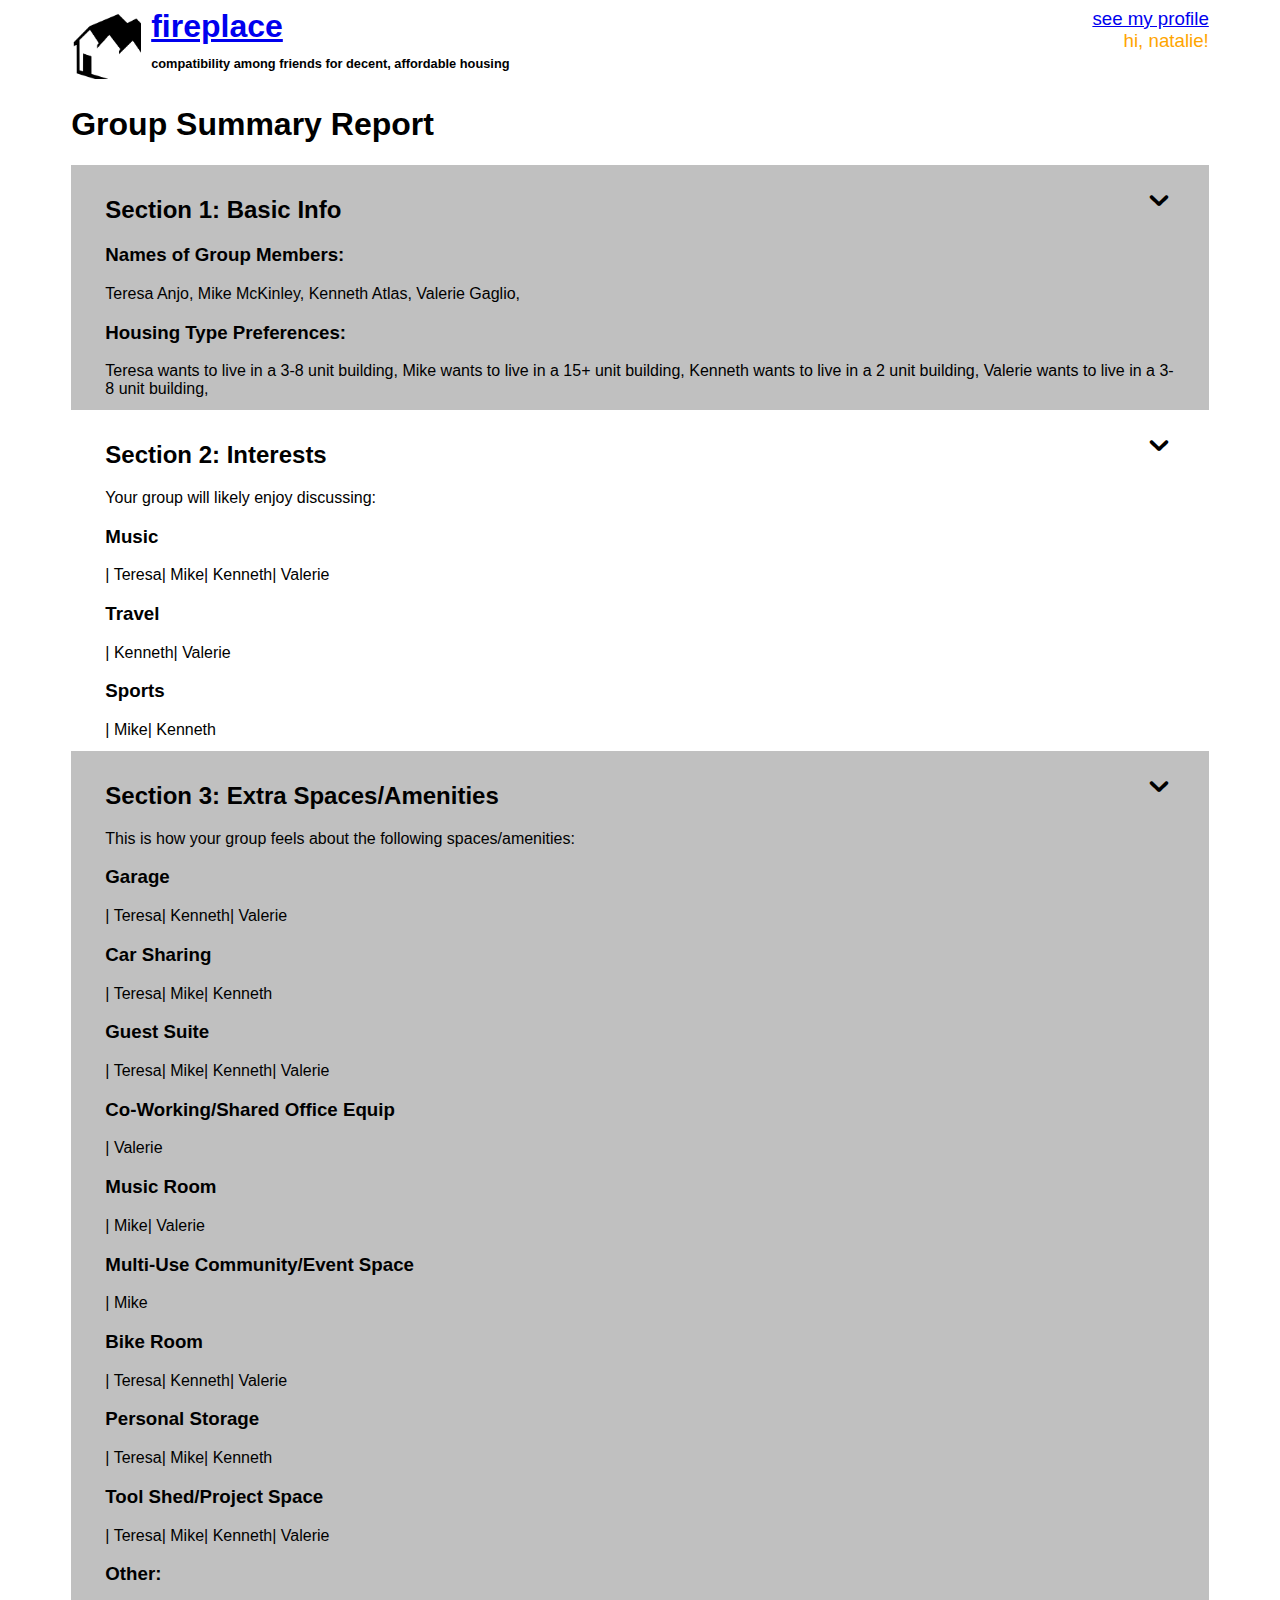
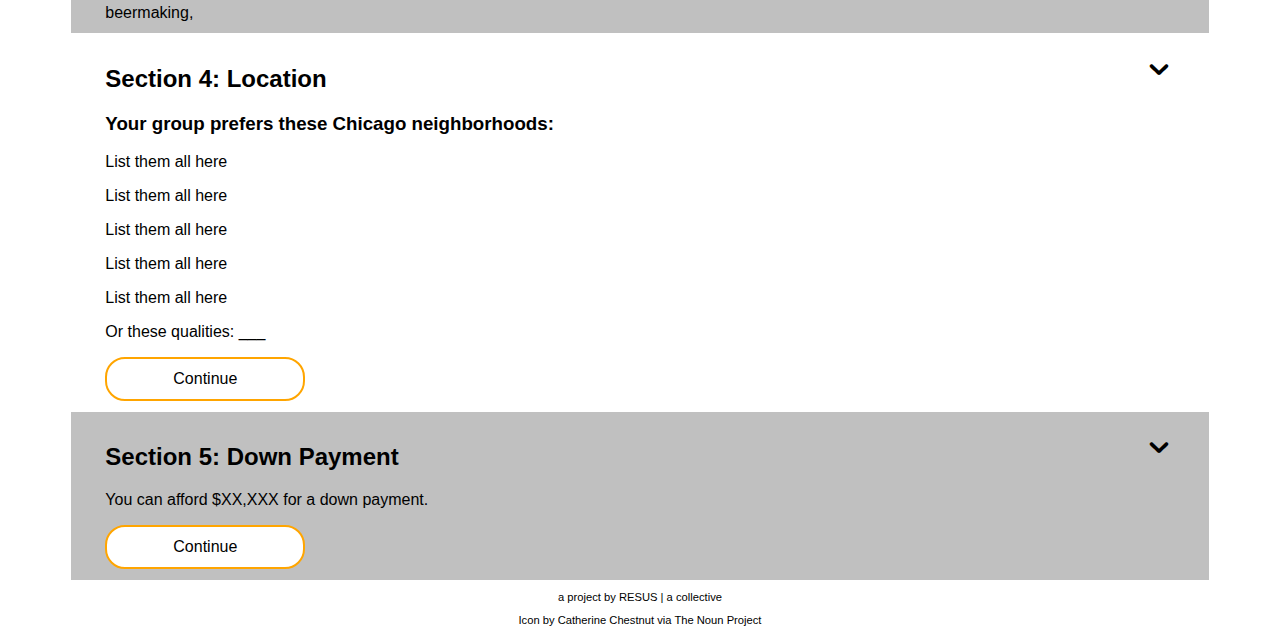
==== group-summary.html @ 675db1f5 "js data, getting, showing" ====
<!DOCTYPE html>
<html lang="en">
<head>
	<meta charset="utf-8">
  <meta http-equiv="X-UA-Compatible" content="IE=edge">
  <meta name="viewport" content="initial-scale=1.0, width=device-width"/>

  <link rel="shortcut icon" href="housingmatchfav.ico" type="image/ico" width="16" height="16">

	<meta name="description" content="Compatibility among friends for decent, affordable housing.">

	<link href='https://fonts.googleapis.com/css?family=Slabo+27px' rel='stylesheet' type='text/css'>


<!-- THIS STYLESHEET IS LOADED FOR ALL PAGES -->
	<link rel="stylesheet" href="css/fireplace.css">
<!-- NAV GLYPHS -->
	<link rel="stylesheet" href="imgs/icomoon25187/style.css">

	<!-- THIS STYLESHEET MIGHT CHANGE BETWEEN PAGES.
		<link rel="stylesheet" href="css/profiles.css">-->



	<title>Group Summary Report | Group Match for Good Housing | Fireplace</title>

</head>



<body>
<header>
	<div class="housingmatchicon">
		<img src="imgs/noun_catherine-chestnut.png" alt="housing match icon">
	</div>
	<div class="fireplacetitle">
		<h1><a href="index.html">fireplace</a></h1>
		<h2 class="tagline">compatibility among friends for decent, affordable housing</h2>
	</div>
	<nav>
		<h3><a href="profile-create.html">see my profile</a></h3>
		<h3>hi, natalie!</h3>
	</nav>

</header>



<div class="container summary">
	<h1>Group Summary Report</h1>

	<section class="basicinfo sectionbox">
		<h2>Section 1: Basic Info</h2>
		<div class="navicon icon-chevron-down"></div>
		<h3>Names of Group Members: </h3>
		<h3>Housing Type Preferences:</h3> <!-- A WAY TO DYNAMICALLY REPLACE THIS WITH THE KEY?? -->

	</section>

	<section class="interests">
		<h2>Section 2: Interests</h2>
		<div class="navicon icon-chevron-down"></div>
		<p>Your group will likely enjoy discussing:</p>
		<h3 id="display-music">Music</h3>
		<!-- added here with .after() -->
		<h3 id="display-travel">Travel</h3>
		<!-- added here with .after() -->
		<h3 id="display-sports">Sports</h3>
		<!-- added here with .after() -->

<!-- HOW CAN WE DISPLAY 'NO ONE' ?? -->

	</section>

	<section class="storage sectionbox">
		<h2>Section 3: Extra Spaces/Amenities</h2>
		<div class="navicon icon-chevron-down"></div>
			<p>This is how your group feels about the following spaces/amenities:</p>
		<h3 id="display-garage">Garage</h3>
		<h3 id="display-carsharing">Car Sharing</h3>
		<h3 id="display-guestsuite">Guest Suite</h3>
		<h3 id="display-coworking">Co-Working/Shared Office Equip</h3>
		<h3 id="display-musicroom">Music Room</h3>
		<h3 id="display-eventspace">Multi-Use Community/Event Space</h3>
		<h3 id="display-bikeroom">Bike Room</h3>
		<h3 id="display-personalstorage">Personal Storage</h3>
		<h3 id="display-toolshed">Tool Shed/Project Space</h3>
		<h3 id="display-otherspace">Other:</h3>
	</section>

	<section class="location">
		<h2>Section 4: Location</h2>
		<div class="navicon icon-chevron-down"></div>
		<h3>Your group prefers these Chicago neighborhoods:</h3>
		<p>List them all here</p>
		<p>List them all here</p>
		<p>List them all here</p>
		<p>List them all here</p>
		<p>List them all here</p>

		<p>Or these qualities: ___ </p>

		<button class="bttnbig">Continue</button>

	</section>

	<section class="downpayment sectionbox">
		<h2>Section 5: Down Payment</h2>
		<div class="navicon icon-chevron-down"></div>
		<p>You can afford $XX,XXX for a down payment. </p>

		<button class="bttnbig">Continue</button>

	</section>

</div> <!--/ "container" -->

<footer>

	<p>a project by RESUS | a collective</p>
	<p>Icon by Catherine Chestnut via The Noun Project</p>

</footer>

<script src="js/jquery.min.js"></script>
<script src="js/fireplace.js"></script>

</body>
</html>
---- css/fireplace.css ----
* {
  box-sizing: border-box;
  	-moz-box-sizing: border-box;
    -webkit-box-sizing: border-box;
}
body {
  font-family: helvetica neue, sans-serif;
}
header {
  margin: 0 5% 2% 5%;
  overflow: auto;
}
.housingmatchicon {
}
.housingmatchicon img {
  float: left;
  width: 80px;
  padding-right: 10px;
}
.fireplacetitle {
  float: left;
  width: 50%;
}
.fireplacetitle h1 {
  margin: 0;
}
.tagline {
  font-size: 0.8em;
}
.tagline h2 {

}
nav {
  float: right;
  width: 30%;
}
nav h3 {
  text-align: right;
  margin: 0;
  color: orange;
  font-weight: 200;
}
.container {
  margin: 0 5%;
}
button {
  width: 200px;
  padding: 1%;
  border: 2px solid orange;
  background-color: white;
  font-size: 1em;
  font-weight: 500;
  border-radius: 20px;
  /* clear: both; clear the element itself, not the element after it! */
}
.bttnsm {
  width: 70px;
  font-size: 0.8em;
}
.bttnmed {
}
.bttnbig  {
}
section {
  clear: both;
  overflow: auto;
  padding: 1% 3%;
}
.sectionbox {
  background-color: silver;
}
.navicon {
  font-size: 2em;
  float: right;
  position: relative;
  bottom: 60px;
}


/*------ FORM LAYOUT AND STYLING -----*/
.row-form {
  clear: both;
}
form {
  clear: both;
  margin-bottom: 3%;
}
input {
  border: 1px solid darkgrey;
  /* height affects checkboxes! */
  font-size: 1.3em;
  padding-left: 2%; /* affects checkboxes! */
}
.col6 {
  width: 90%;
}
.dropdown-style {
  width: 100%;
  max-width: 700px;
  height: 30px;
}
.form-basic-info input {
  border: 1px solid blue;
  margin-bottom: 1%;
}
.location .col12 {
  height: 100px;
  width: 90%;
}
@media screen and (min-width: 700px) {
  .col6 {
    margin-right: 2%;
    float: left;
    margin-bottom: 2%;
  }
  .col12 {
    max-width: 700px;
  }
  .col6 {
    width: 40%;
  }
}

.overview h2 {
  font-size: 2em;
  margin-top: 0;
}
.overview .benefit {
  width: 25%;
  float: left;
  overflow: auto;
  text-align: center;
  font-size: 0.8em;
}
.benefit img {
  width: 50px;
  margin: 0 auto;
}


/* browse section styling ----------- */
  /* FLEX-WRAP SO AVATARS GO TO NEXT ROW */

.light-weight-p {
  font-weight: 200;
}
.browse .avatar-row { /* why is this including the button and the h2????? */
  background-color: lightsteelblue;
  overflow: auto;
  clear: both;
  /*  display: flex; THIS MAKES ALL THE CHILDREN BECOME %WIDTHS!  */
  height: 300px;
  flex-wrap: nowrap;
}
.right-side-info { /* define the type of avatar box that has buttons or text on the right side */
  width: 200px;
  border: 2px solid grey;
  float: left;
  padding: 1%;
  margin-right: 5%;
}
.right-side-info .avatar {
  margin: 0px;
}
.right-side-info img {
  border-radius: 10px;
}

/* discover section styling ----------- */
.discover .avatar-row {
  border: 2px solid grey;
  height: 120px;
  overflow: auto;
  clear: both;
  display: flex;
  wrap: flex-wrap;
}
.avatar {
  width: 70px;
  height: 70px;
  margin: 0 auto;
}
.avatar img {
  width: 100%;
}
.button-below-avatar {
  width: 90px;
  float: left;
  text-align: center;
  margin-right: 20px;

}
.avatar-row .socialmediaicons {

}
.socialicon {
  font-size: 2em;
  float: left;
  padding-right: 3%;
}

.invite form {
}



footer {
  margin: 0 5%;
  text-align: center;
  font-size: 0.7em;

}




/* convert this breakpoint to SASS variable!! */
@media screen and (min-width: 700px) {
  .overview h2 {
    font-size: 3em;
  }
  .benefit img {
    width: 90px; /* move to desktop, reduce for mobile */
  }
  .overview .benefit {
    font-size: normal;
  }
}
---- imgs/icomoon25187/style.css ----
@font-face {
  font-family: 'icomoon';
  src:  url('fonts/icomoon.eot?89jarv');
  src:  url('fonts/icomoon.eot?89jarv#iefix') format('embedded-opentype'),
    url('fonts/icomoon.ttf?89jarv') format('truetype'),
    url('fonts/icomoon.woff?89jarv') format('woff'),
    url('fonts/icomoon.svg?89jarv#icomoon') format('svg');
  font-weight: normal;
  font-style: normal;
}

[class^="icon-"], [class*=" icon-"] {
  /* use !important to prevent issues with browser extensions that change fonts */
  font-family: 'icomoon' !important;
  speak: none;
  font-style: normal;
  font-weight: normal;
  font-variant: normal;
  text-transform: none;
  line-height: 1;

  /* Better Font Rendering =========== */
  -webkit-font-smoothing: antialiased;
  -moz-osx-font-smoothing: grayscale;
}

.icon-chevron-down:before {
  content: "\e900";
}
.icon-chevron-up:before {
  content: "\e901";
}
.icon-chevron-with-circle-up:before {
  content: "\e902";
}
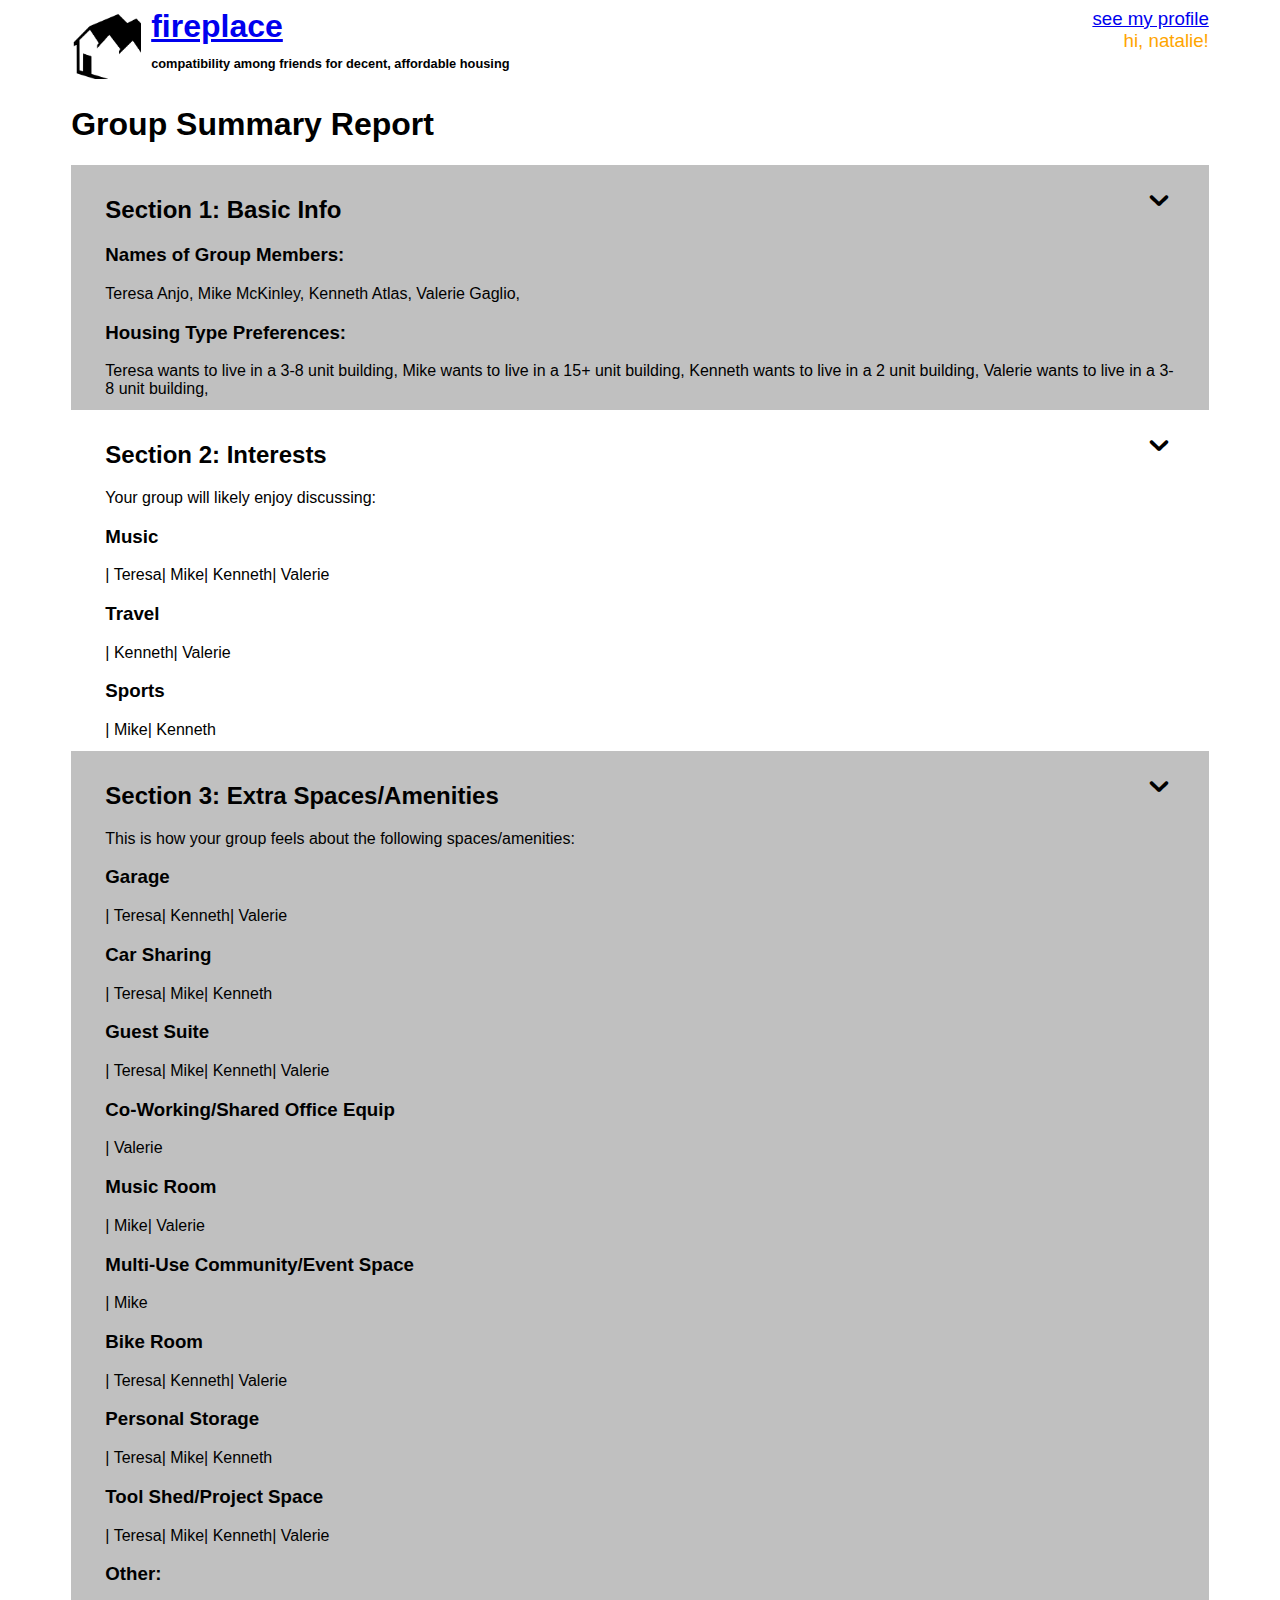
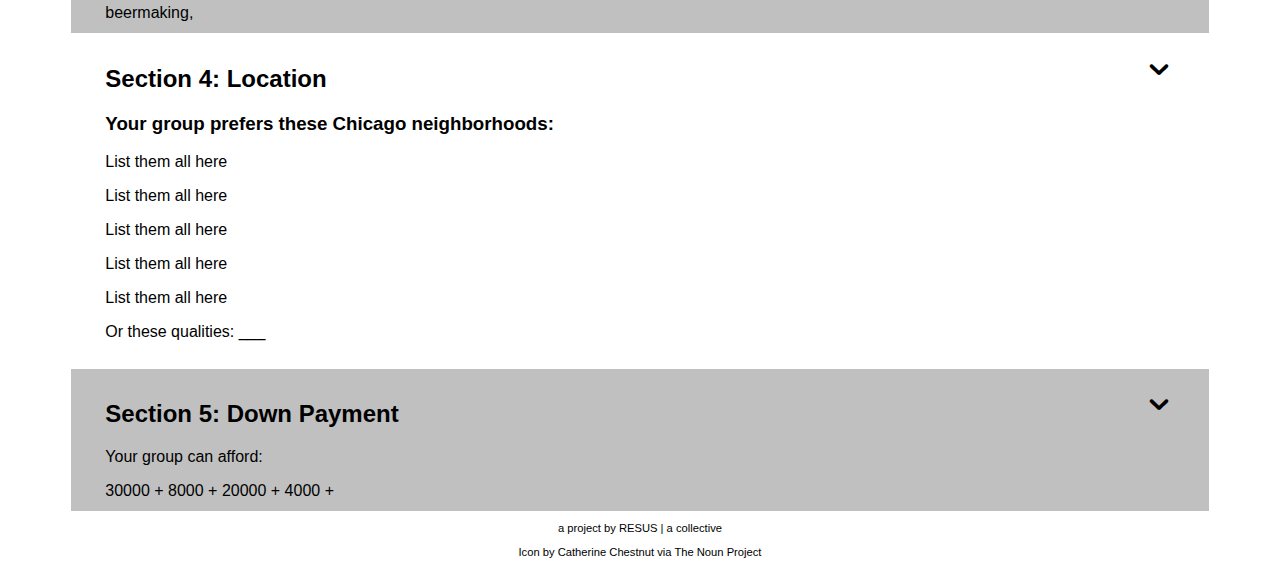
==== commit 7bf2b32b: "more forms" ====
--- a/group-summary.html
+++ b/group-summary.html
@@ -46,70 +46,77 @@
 
 
 
-<div class="container summary">
+<div class="container">
 	<h1>Group Summary Report</h1>
 
 	<section class="basicinfo sectionbox">
 		<h2>Section 1: Basic Info</h2>
 		<div class="navicon icon-chevron-down"></div>
-		<h3>Names of Group Members: </h3>
-		<h3>Housing Type Preferences:</h3> <!-- A WAY TO DYNAMICALLY REPLACE THIS WITH THE KEY?? -->
+		<div class="display">
+			<h3>Names of Group Members: </h3>
+			<h3>Housing Type Preferences:</h3> <!-- A WAY TO DYNAMICALLY REPLACE THIS WITH THE KEY?? -->
+		</div>
 
 	</section>
 
 	<section class="interests">
 		<h2>Section 2: Interests</h2>
 		<div class="navicon icon-chevron-down"></div>
-		<p>Your group will likely enjoy discussing:</p>
-		<h3 id="display-music">Music</h3>
-		<!-- added here with .after() -->
-		<h3 id="display-travel">Travel</h3>
-		<!-- added here with .after() -->
-		<h3 id="display-sports">Sports</h3>
-		<!-- added here with .after() -->
+		<div class="display">
+			<p>Your group will likely enjoy discussing:</p>
+			<h3 id="display-music">Music</h3>
+			<!-- added here with .after() -->
+			<h3 id="display-travel">Travel</h3>
+			<!-- added here with .after() -->
+			<h3 id="display-sports">Sports</h3>
+			<!-- added here with .after() -->
+		</div>
 
 <!-- HOW CAN WE DISPLAY 'NO ONE' ?? -->
 
 	</section>
 
-	<section class="storage sectionbox">
+	<section class="extra sectionbox">
 		<h2>Section 3: Extra Spaces/Amenities</h2>
 		<div class="navicon icon-chevron-down"></div>
+		<div class="display">
 			<p>This is how your group feels about the following spaces/amenities:</p>
-		<h3 id="display-garage">Garage</h3>
-		<h3 id="display-carsharing">Car Sharing</h3>
-		<h3 id="display-guestsuite">Guest Suite</h3>
-		<h3 id="display-coworking">Co-Working/Shared Office Equip</h3>
-		<h3 id="display-musicroom">Music Room</h3>
-		<h3 id="display-eventspace">Multi-Use Community/Event Space</h3>
-		<h3 id="display-bikeroom">Bike Room</h3>
-		<h3 id="display-personalstorage">Personal Storage</h3>
-		<h3 id="display-toolshed">Tool Shed/Project Space</h3>
-		<h3 id="display-otherspace">Other:</h3>
+			<h3 id="display-garage">Garage</h3>
+			<h3 id="display-carsharing">Car Sharing</h3>
+			<h3 id="display-guestsuite">Guest Suite</h3>
+			<h3 id="display-coworking">Co-Working/Shared Office Equip</h3>
+			<h3 id="display-musicroom">Music Room</h3>
+			<h3 id="display-eventspace">Multi-Use Community/Event Space</h3>
+			<h3 id="display-bikeroom">Bike Room</h3>
+			<h3 id="display-personalstorage">Personal Storage</h3>
+			<h3 id="display-toolshed">Tool Shed/Project Space</h3>
+			<h3 id="display-otherspace">Other:</h3>
+		</div>
 	</section>
 
 	<section class="location">
 		<h2>Section 4: Location</h2>
 		<div class="navicon icon-chevron-down"></div>
-		<h3>Your group prefers these Chicago neighborhoods:</h3>
-		<p>List them all here</p>
-		<p>List them all here</p>
-		<p>List them all here</p>
-		<p>List them all here</p>
-		<p>List them all here</p>
+		<div class="display">
+			<h3>Your group prefers these Chicago neighborhoods:</h3>
+			<p>List them all here</p>
+			<p>List them all here</p>
+			<p>List them all here</p>
+			<p>List them all here</p>
+			<p>List them all here</p>
 
-		<p>Or these qualities: ___ </p>
+			<p>Or these qualities: ___ </p>
+		</div>
 
-		<button class="bttnbig">Continue</button>
 
 	</section>
 
 	<section class="downpayment sectionbox">
 		<h2>Section 5: Down Payment</h2>
 		<div class="navicon icon-chevron-down"></div>
-		<p>You can afford $XX,XXX for a down payment. </p>
-
-		<button class="bttnbig">Continue</button>
+		<div class="display">
+			<p>Your group can afford: </p>
+		</div>
 
 	</section>
 
--- a/css/fireplace.css
+++ b/css/fireplace.css
@@ -42,6 +42,9 @@
 }
 .container {
   margin: 0 5%;
+}
+.summary {
+  margin-bottom: 3%;
 }
 button {
   width: 200px;
@@ -51,6 +54,7 @@
   font-size: 1em;
   font-weight: 500;
   border-radius: 20px;
+  clear: both;
   /* clear: both; clear the element itself, not the element after it! */
 }
 .bttnsm {
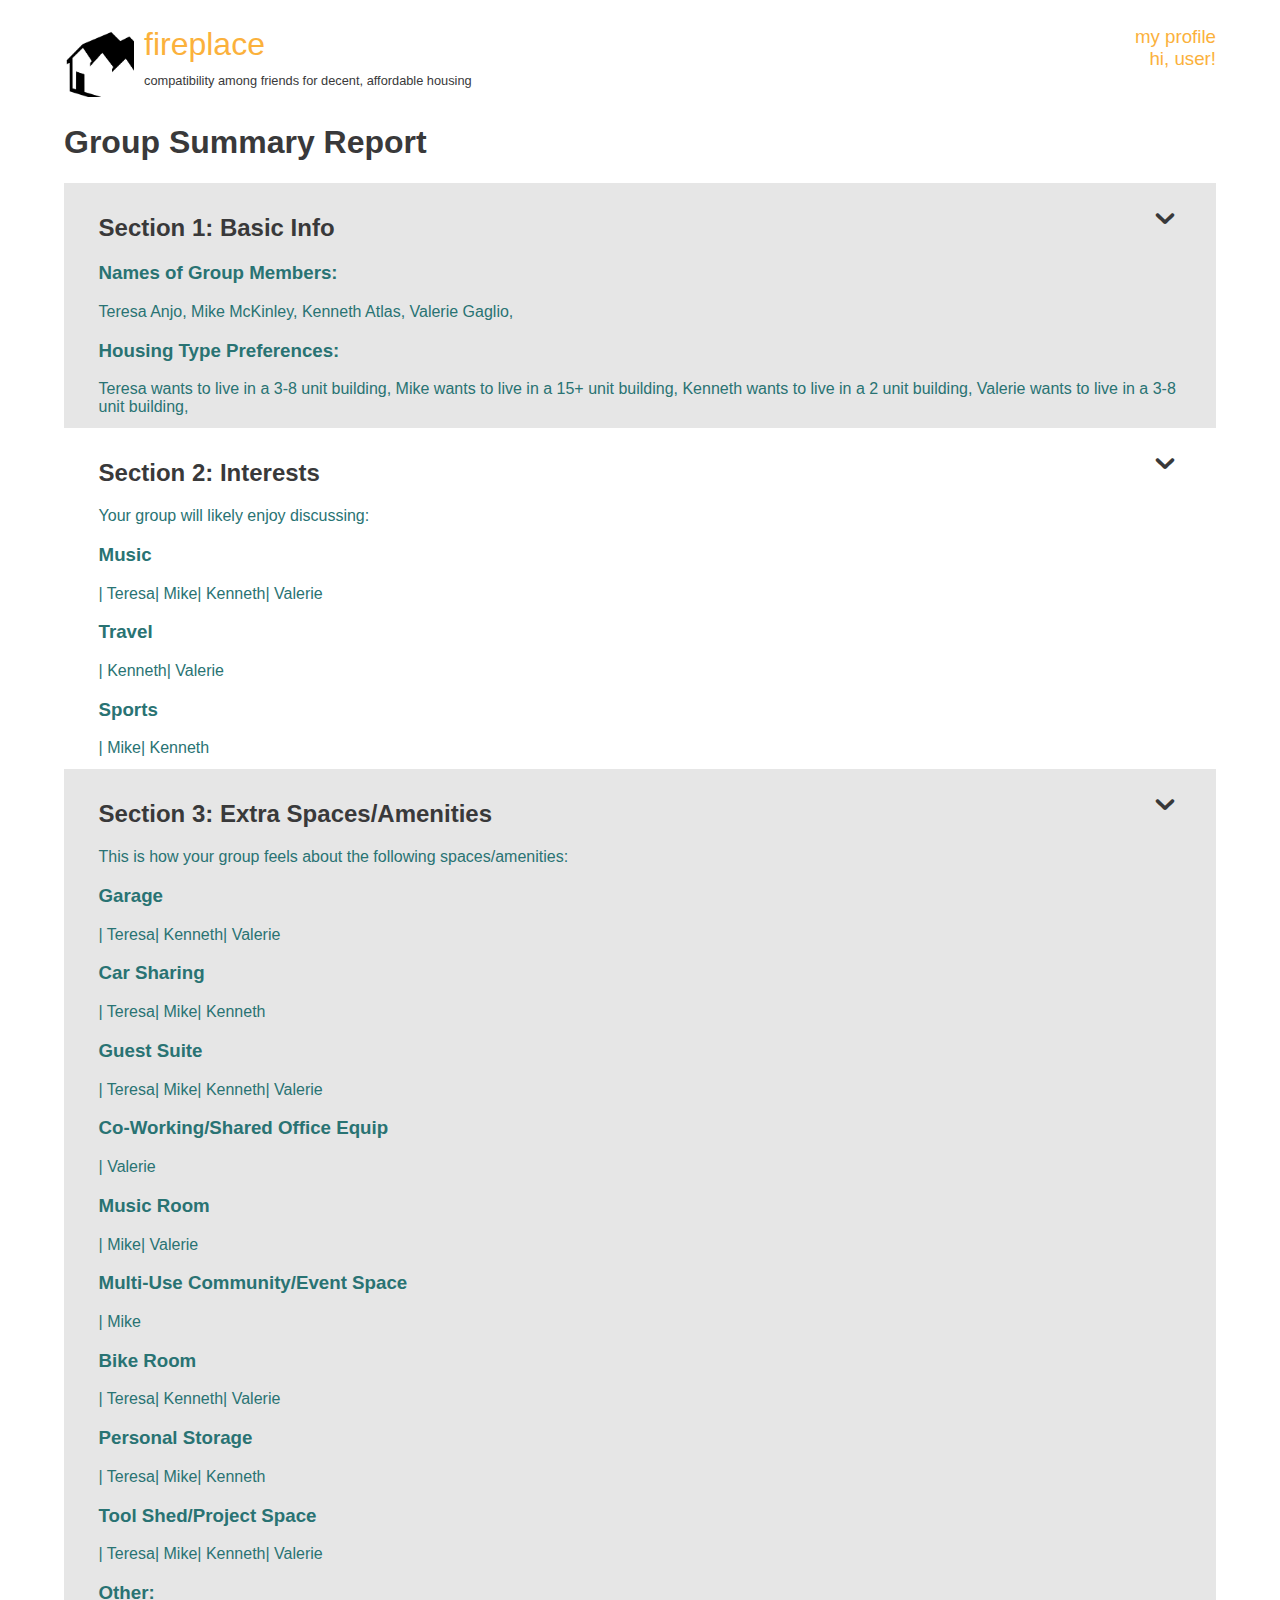
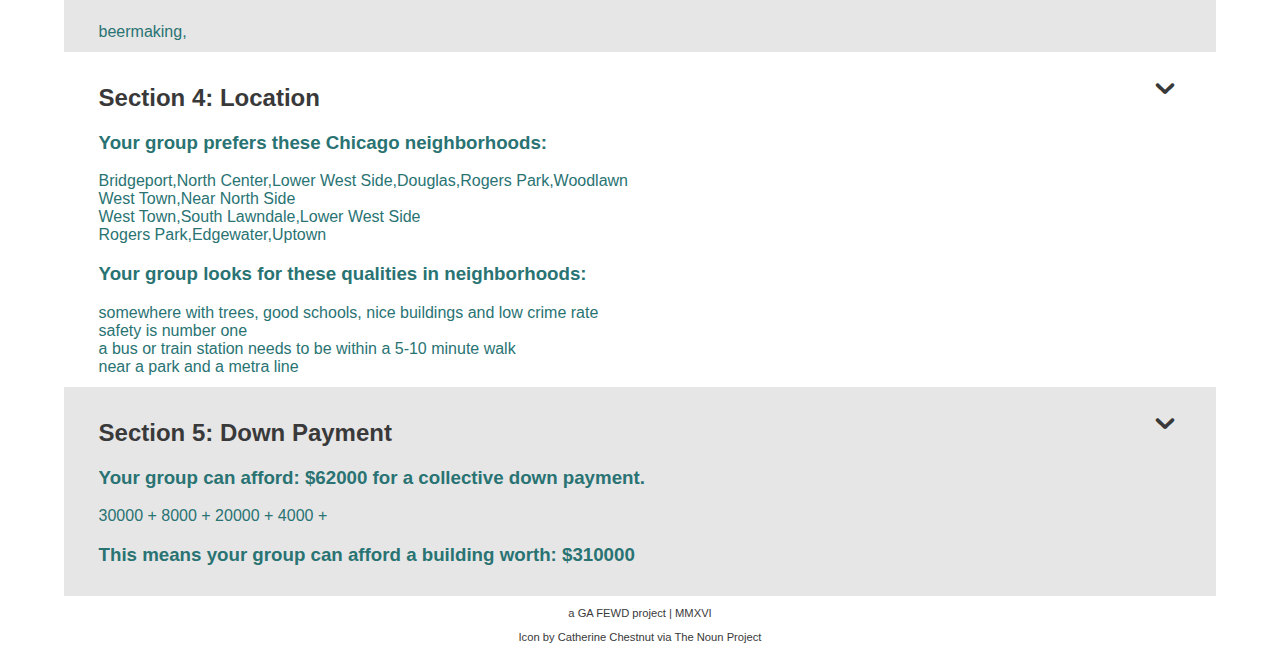
==== commit 8b397018: "hard js stuff done" ====
--- a/group-summary.html
+++ b/group-summary.html
@@ -38,8 +38,8 @@
 		<h2 class="tagline">compatibility among friends for decent, affordable housing</h2>
 	</div>
 	<nav>
-		<h3><a href="profile-create.html">see my profile</a></h3>
-		<h3>hi, natalie!</h3>
+		<h3><a href="profile-create.html">my profile</a></h3>
+		<h3>hi, user!</h3>
 	</nav>
 
 </header>
@@ -98,14 +98,11 @@
 		<h2>Section 4: Location</h2>
 		<div class="navicon icon-chevron-down"></div>
 		<div class="display">
+
 			<h3>Your group prefers these Chicago neighborhoods:</h3>
-			<p>List them all here</p>
-			<p>List them all here</p>
-			<p>List them all here</p>
-			<p>List them all here</p>
-			<p>List them all here</p>
+			<h3>Your group looks for these qualities in neighborhoods: </h3>
 
-			<p>Or these qualities: ___ </p>
+
 		</div>
 
 
@@ -115,7 +112,8 @@
 		<h2>Section 5: Down Payment</h2>
 		<div class="navicon icon-chevron-down"></div>
 		<div class="display">
-			<p>Your group can afford: </p>
+			<h3>Your group can afford: </h3>
+			<h3>This means your group can afford a building worth: </h3>
 		</div>
 
 	</section>
@@ -124,7 +122,7 @@
 
 <footer>
 
-	<p>a project by RESUS | a collective</p>
+	<p>a GA FEWD project | MMXVI</p>
 	<p>Icon by Catherine Chestnut via The Noun Project</p>
 
 </footer>
--- a/css/fireplace.css
+++ b/css/fireplace.css
@@ -1,3 +1,5 @@
+/* nice palette: https://coolors.co/297373-e6e6e6-39393a-fbb13c-undefined */
+
 * {
   box-sizing: border-box;
   	-moz-box-sizing: border-box;
@@ -5,9 +7,11 @@
 }
 body {
   font-family: helvetica neue, sans-serif;
+  margin: 0;
+  color: #39393A; /* onyx */
 }
 header {
-  margin: 0 5% 2% 5%;
+  margin: 2% 5%;
   overflow: auto;
 }
 .housingmatchicon {
@@ -23,21 +27,30 @@
 }
 .fireplacetitle h1 {
   margin: 0;
+  font-weight: 500;
+}
+a {
+  text-decoration: none;
+  color: #FBB13C; /* yellow orange */
+}
+.fireplacetitle a:hover{
+  text-decoration: underline;
 }
 .tagline {
   font-size: 0.8em;
+  font-weight: 400;
 }
 .tagline h2 {
 
 }
 nav {
   float: right;
-  width: 30%;
+  width: 20%;
 }
 nav h3 {
   text-align: right;
   margin: 0;
-  color: orange;
+  color: #FBB13C; /* yellow orange */
   font-weight: 200;
 }
 .container {
@@ -46,10 +59,11 @@
 .summary {
   margin-bottom: 3%;
 }
+
 button {
   width: 200px;
   padding: 1%;
-  border: 2px solid orange;
+  border: 2px solid #FBB13C; /* yellow orange */
   background-color: white;
   font-size: 1em;
   font-weight: 500;
@@ -71,7 +85,7 @@
   padding: 1% 3%;
 }
 .sectionbox {
-  background-color: silver;
+  background-color: #E6E6E6; /* platinum */
 }
 .navicon {
   font-size: 2em;
@@ -111,24 +125,51 @@
   height: 100px;
   width: 90%;
 }
-@media screen and (min-width: 700px) {
-  .col6 {
-    margin-right: 2%;
-    float: left;
-    margin-bottom: 2%;
-  }
-  .col12 {
-    max-width: 700px;
-  }
-  .col6 {
-    width: 40%;
-  }
-}
-
+  @media screen and (min-width: 700px) {
+    .col6 {
+      margin-right: 2%;
+      float: left;
+      margin-bottom: 2%;
+    }
+    .col12 {
+      max-width: 700px;
+    }
+    .col6 {
+      width: 40%;
+    }
+  }
+
+.overview {
+  width: 100%;
+  height: auto;
+  display: block;
+  margin: 0;
+  padding: 3% 5%;
+  position: relative;
+}
+
+.overview::after { /* snippet from https://css-tricks.com/snippets/css/transparent-background-images/  */
+  content: "";
+  background-image: url(https://images.unsplash.com/photo-1422479278902-8cef24992df0?ixlib=rb-0.3.5&q=80&fm=jpg&crop=entropy&cs=tinysrgb&s=b3792fa660f10a17b1abfe7109b68a49);
+  opacity: 0.5;
+  background-size: cover;
+  background-position: center;
+  background-attachment: fixed;
+  top: 0;
+  left: 0;
+  bottom: 0;
+  right: 0;
+  position: absolute;
+  z-index: -1;
+}
 .overview h2 {
   font-size: 2em;
   margin-top: 0;
 }
+.overview button {
+  margin-right: 2%;
+  margin-bottom: 2%;
+}
 .overview .benefit {
   width: 25%;
   float: left;
@@ -149,22 +190,21 @@
   font-weight: 200;
 }
 .browse .avatar-row { /* why is this including the button and the h2????? */
-  background-color: lightsteelblue;
-  overflow: auto;
   clear: both;
   /*  display: flex; THIS MAKES ALL THE CHILDREN BECOME %WIDTHS!  */
-  height: 300px;
-  flex-wrap: nowrap;
+  height: 320px;
+  overflow-x: scroll;
+  overflow-y: hidden;
 }
 .right-side-info { /* define the type of avatar box that has buttons or text on the right side */
   width: 200px;
   border: 2px solid grey;
   float: left;
-  padding: 1%;
-  margin-right: 5%;
+  padding: 5px;
+  margin-right: 50px;
 }
 .right-side-info .avatar {
-  margin: 0px;
+  margin: 0;
 }
 .right-side-info img {
   border-radius: 10px;
@@ -173,11 +213,11 @@
 /* discover section styling ----------- */
 .discover .avatar-row {
   border: 2px solid grey;
-  height: 120px;
+  height: 130px;
   overflow: auto;
   clear: both;
   display: flex;
-  wrap: flex-wrap;
+  padding: 2%;
 }
 .avatar {
   width: 70px;
@@ -186,6 +226,7 @@
 }
 .avatar img {
   width: 100%;
+  filter: saturate(40%);
 }
 .button-below-avatar {
   width: 90px;
@@ -195,17 +236,22 @@
 
 }
 .avatar-row .socialmediaicons {
-
 }
 .socialicon {
   font-size: 2em;
   float: left;
+  padding-top: 3%;
   padding-right: 3%;
+  padding-bottom: 1%;
 }
 
 .invite form {
 }
 
+.display {
+  color: #297373;
+
+}
 
 
 footer {
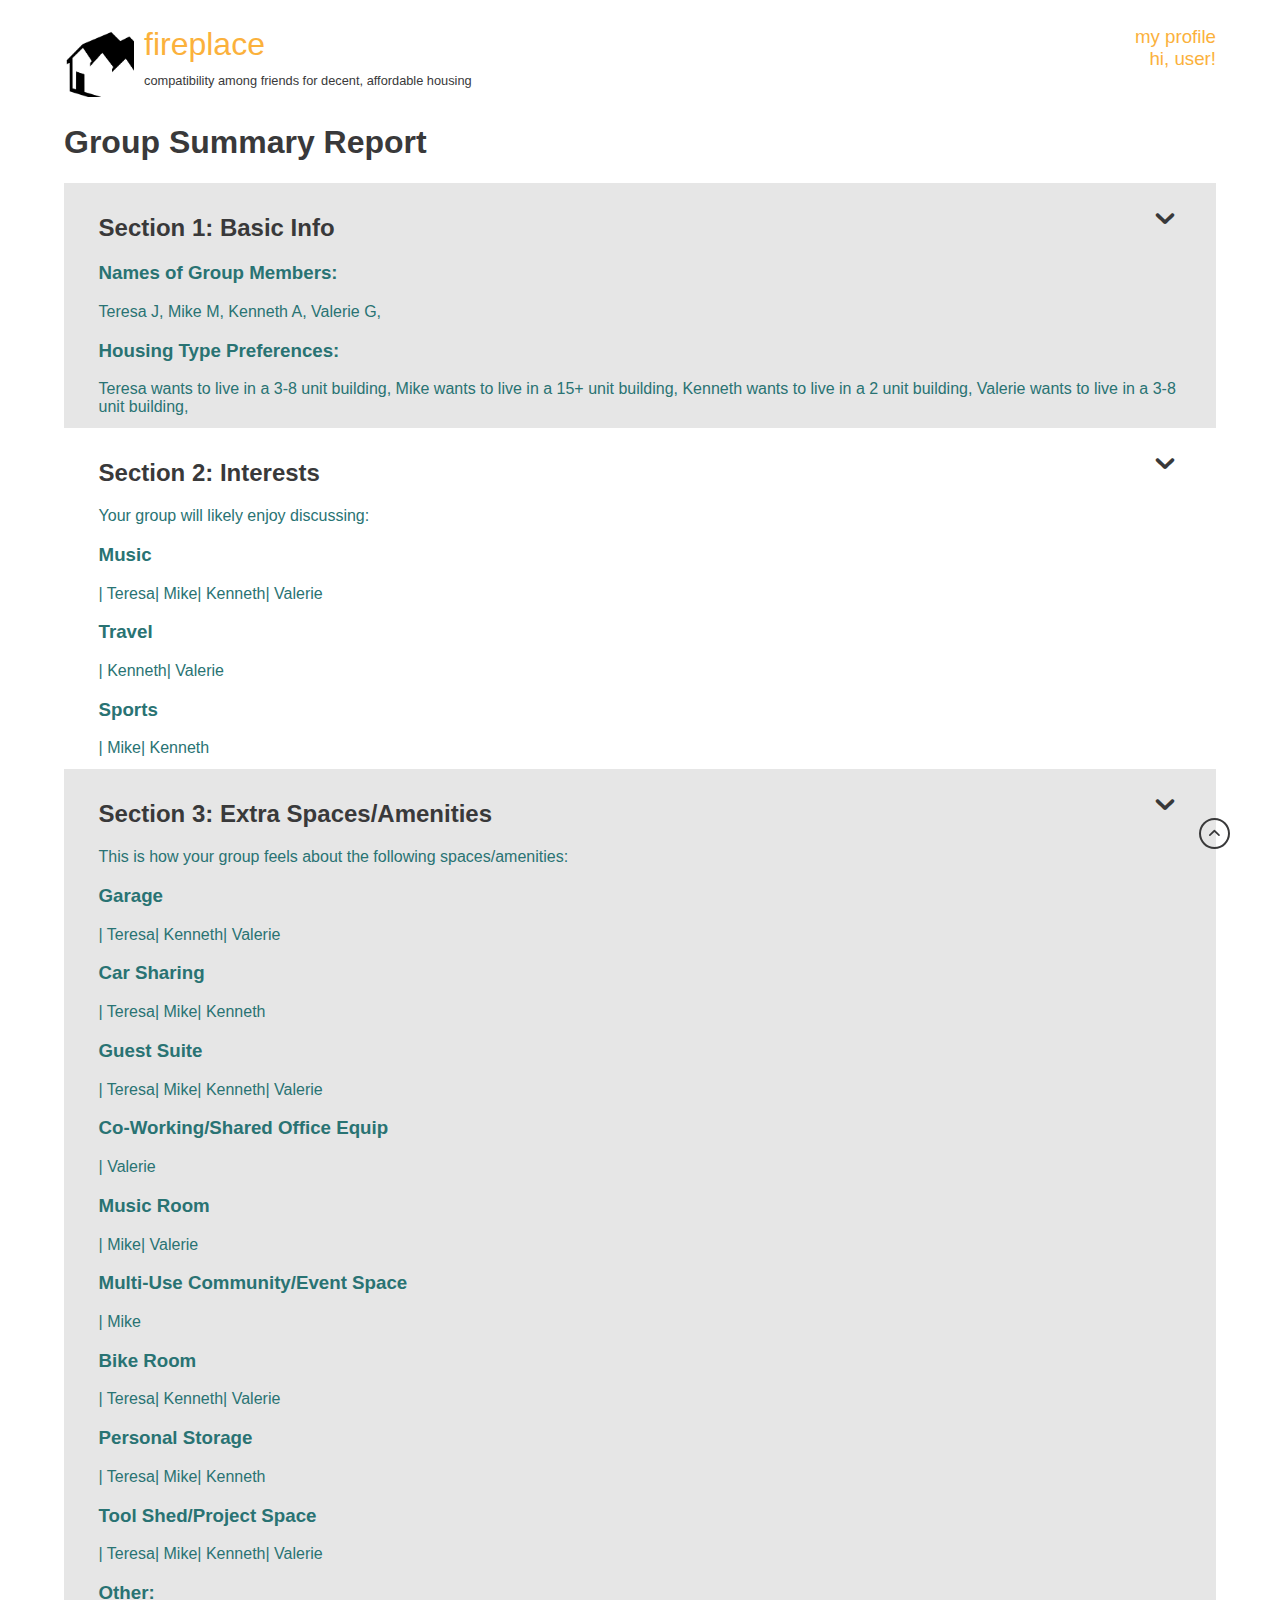
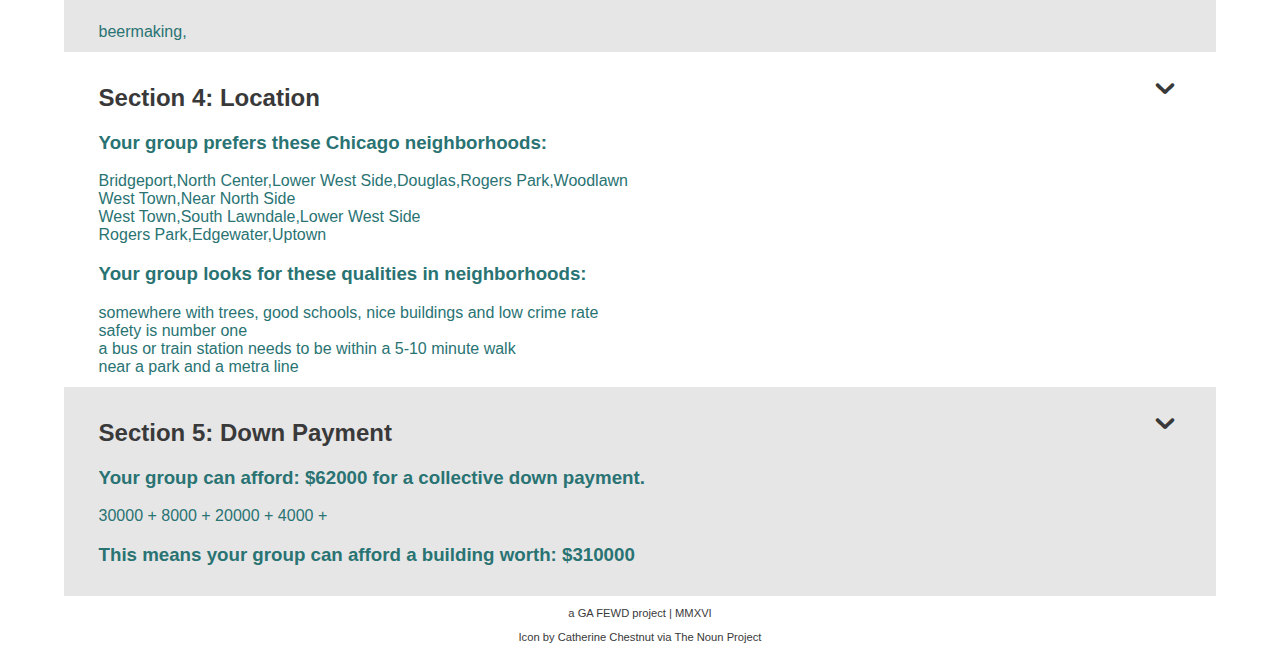
==== commit 5a804dea: "final revisions" ====
--- a/group-summary.html
+++ b/group-summary.html
@@ -29,7 +29,7 @@
 
 
 <body>
-<header>
+<header id="top">
 	<div class="housingmatchicon">
 		<img src="imgs/noun_catherine-chestnut.png" alt="housing match icon">
 	</div>
@@ -41,8 +41,8 @@
 		<h3><a href="profile-create.html">my profile</a></h3>
 		<h3>hi, user!</h3>
 	</nav>
-
 </header>
+<a href="#top"><div class="icon-chevron-with-circle-up"></div></a>
 
 
 
--- a/css/fireplace.css
+++ b/css/fireplace.css
@@ -65,12 +65,16 @@
   padding: 1%;
   border: 2px solid #FBB13C; /* yellow orange */
   background-color: white;
+  transition: background-color 0.25s ease-in;
   font-size: 1em;
   font-weight: 500;
   border-radius: 20px;
   clear: both;
   /* clear: both; clear the element itself, not the element after it! */
 }
+button:hover {
+  background-color: #FBB13C; /* yellow orange */
+}
 .bttnsm {
   width: 70px;
   font-size: 0.8em;
@@ -93,7 +97,18 @@
   position: relative;
   bottom: 60px;
 }
-
+.icon-chevron-with-circle-up {
+  color: #39393A; /* onyx */
+  font-size: 2em;
+  position: fixed;
+  bottom: 50px;
+  right: 50px;
+  z-index: 3;
+}
+.offsetforanchor {
+  position: relative;
+  bottom: 500px;
+}
 
 /*------ FORM LAYOUT AND STYLING -----*/
 .row-form {
@@ -198,6 +213,7 @@
 }
 .right-side-info { /* define the type of avatar box that has buttons or text on the right side */
   width: 200px;
+  height: 300px;
   border: 2px solid grey;
   float: left;
   padding: 5px;
@@ -249,8 +265,7 @@
 }
 
 .display {
-  color: #297373;
-
+  color: #297373; /* myrtle green */
 }
 
 
